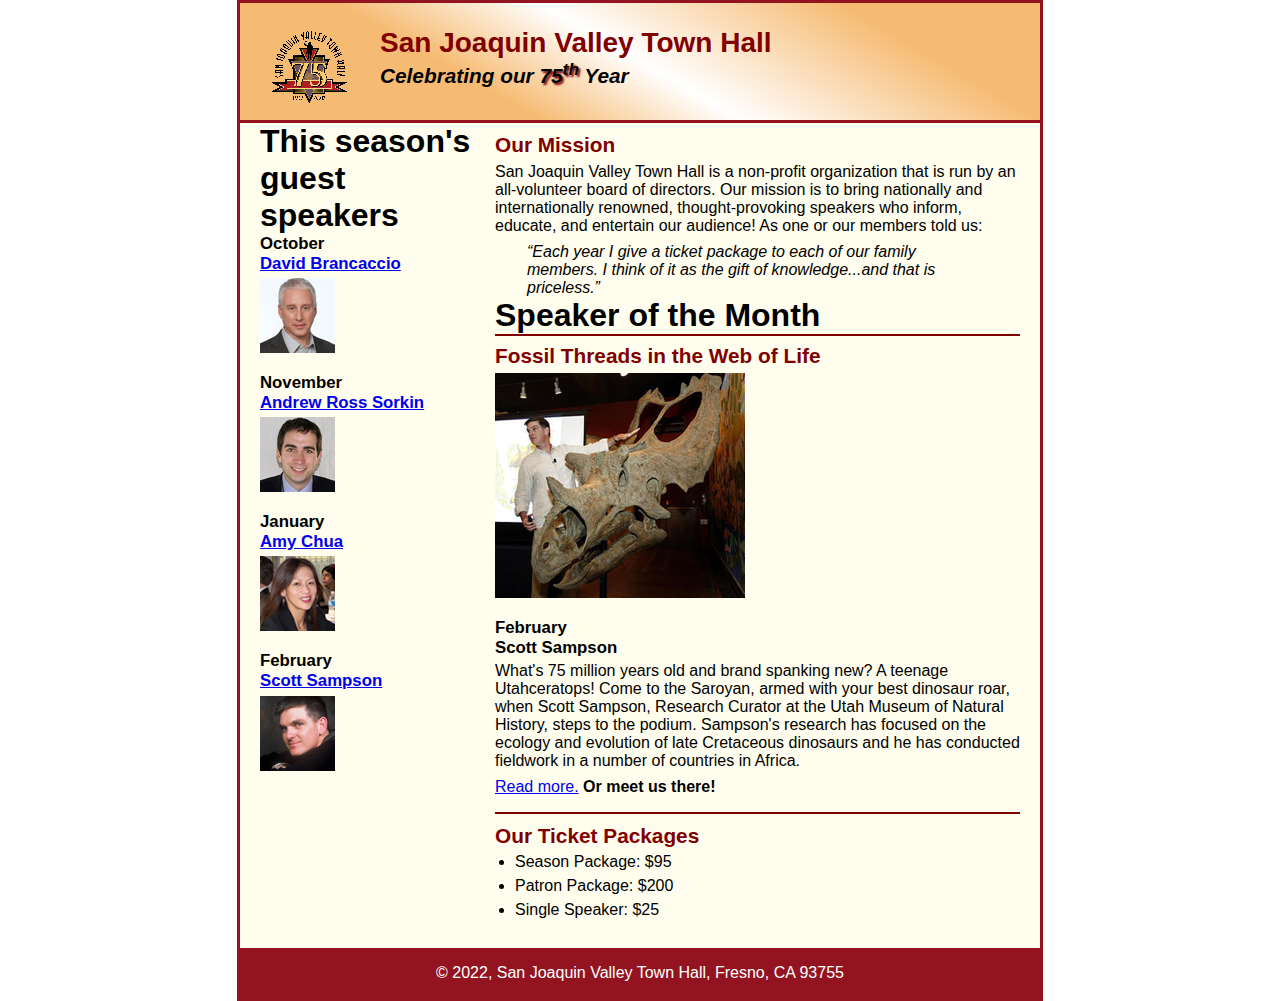
==== c6_index.html @ 20481cfb "Enhance the CSS file so it provides the formatting shown above" ====
<!DOCTYPE html>
<html lang="en">

<head>
	<meta charset="utf-8">
	<title>San Joaquin Valley Town Hall</title>
	<link rel="shortcut icon" href="images/favicon.ico">
	<link rel="stylesheet" href="styles/c6_main.css">
</head>

<body>
	<header>
		<img src="images/town_hall_logo.gif" alt="Town Hall logo" height="80">
		<h2>San Joaquin Valley Town Hall</h2>
		<h3>Celebrating our <span class="shadow">75<sup>th</sup></span> Year</h3>
	</header>
	<main>
		<section>
			<h2>Our Mission</h2>
			<p>San Joaquin Valley Town Hall is a non-profit organization that is run by an 
				all-volunteer board of directors. Our mission is to bring nationally and 
				internationally renowned, thought-provoking speakers who inform, educate, 
				and entertain our audience! As one or our members told us:</p>
			<blockquote>&ldquo;Each year I give a ticket package to each of our family members. 
				I think of it as the gift of knowledge...and that is priceless.&rdquo;</blockquote>
			<h1>Speaker of the Month</h1>
			<article>
				<h2>Fossil Threads in the Web of Life</h2>
				<img src="images/sampson_dinosaur.jpg" alt="Scott Sampson with dinosaur">
				<h3>February<br>
				Scott Sampson</h3>
				<p>What's 75 million years old and brand spanking new? A teenage Utahceratops! 
				Come to the Saroyan, armed with your best dinosaur roar, when Scott Sampson, Research 
				Curator at the Utah Museum of Natural History, steps to the podium. Sampson's research 
				has focused on the ecology and evolution of late Cretaceous dinosaurs and he has conducted 
				fieldwork in a number of countries in Africa.</p>
				<p><a href="speakers/c6_sampson.html">Read more.</a>&nbsp;<b>Or meet us there!</b></p>
			</article>

			<h2>Our Ticket Packages</h2>
			<ul>
				<li>Season Package: $95</li>
				<li>Patron Package: $200</li>
				<li>Single Speaker: $25</li>
			</ul>
		</section>

		<aside>
			<h1>This season's guest speakers</h1>
			<h3>October<br><a href="speakers/brancaccio.html">David Brancaccio</a></h3>
			<img src="images/brancaccio75.jpg" alt="David Brancaccio photo">
			<h3>November<br><a href="speakers/sorkin.html">Andrew Ross Sorkin</a></h3>
			<img src="images/sorkin75.jpg" alt="Andrew Ross Sorkin photo">
			<h3>January<br><a href="speakers/chua.html">Amy Chua</a></h3>
			<img src="images/chua75.jpg" alt="Amy Chua photo">
			<h3>February<br><a href="speakers/c6_sampson.html">Scott Sampson</a></h3>
			<img src="images/sampson75.jpg" alt="Scott Sampson photo">
		</aside>
	</main>
	<footer>
		<p>&copy; 2022, San Joaquin Valley Town Hall, Fresno, CA 93755</p>
	</footer>
</body>
</html>
---- styles/c6_main.css ----
/* the styles for the elements */
* {
	margin: 0;
	padding: 0;
}
html {
	background-color: white;
}
body {
	font-family: Arial, Helvetica, sans-serif;
    font-size: 100%;
    width: 800px;
    margin: 0 auto;
    border: 3px solid #931420;
    background-color: #fffded;
}
a:focus, a:hover {
	font-style: italic;
}
/* the styles for the header */
header {
	padding: 1.5em 0 2em 0;
	border-bottom: 3px solid #931420;
	background-image: -moz-linear-gradient(
	    30deg, #f6bb73 0%, #f6bb73 30%, white 50%, #f6bb73 80%, #f6bb73 100%);
	background-image: -webkit-linear-gradient(
	    30deg, #f6bb73 0%, #f6bb73 30%, white 50%, #f6bb73 80%, #f6bb73 100%);
	background-image: -o-linear-gradient(
	    30deg, #f6bb73 0%, #f6bb73 30%, white 50%, #f6bb73 80%, #f6bb73 100%);
	background-image: linear-gradient(
	    30deg, #f6bb73 0%, #f6bb73 30%, white 50%, #f6bb73 80%, #f6bb73 100%);
}
header h2 {
	font-size: 175%;
	color: #800000;
}
header h3 {
	font-size: 130%;
	font-style: italic;
}
header img {
	float: left;
	padding: 0 30px;
}
.shadow {
	text-shadow: 2px 2px 2px #800000;
}
/* the styles for the main content */
/*
main {
	clear: left;
}
main {
	padding: 0 30px;
}*/

main h2 {
	color: #800000;
	font-size: 130%;
	padding: .5em 0 .25em 0;
}
main h3 {
	font-size: 105%;
	padding-bottom: .25em;
}
main img {
	padding-bottom: 1em;
}
main p {
	padding-bottom: .5em;
}
main blockquote {
	padding: 0 2em;
	font-style: italic;
}
main ul {
	padding: 0 0 .25em 1.25em;
}
main li {
	padding-bottom: .35em;
}

/* the styles for the section */
section {
	width: 525px;
	float: right;
	padding-left: 20px;
	padding-right: 20px;
	padding-bottom: 20px;
}
/* the styles for the article */
article {
	padding: .5em 0;
	border-top: 2px solid #800000;
	border-bottom: 2px solid #800000;
}
article h2 {
	padding-top: 0;
}
article h3 {
	font-size: 105%;
	padding-bottom: .25em;
}

/* the styles for the aside */
aside {
	width: 215px;
	float: right;
	padding-left: 20px;
	padding-bottom: 20px;
}

aside h3 {
	font-size: 105%;
	padding-bottom: .25em;
}
aside img {
	padding-bottom: 1em;
}

/* the styles for the footer */
footer {
	background-color: #931420;
	clear: right;
}
footer p {
	text-align: center;
	color: white;
	padding: 1em 0;
}
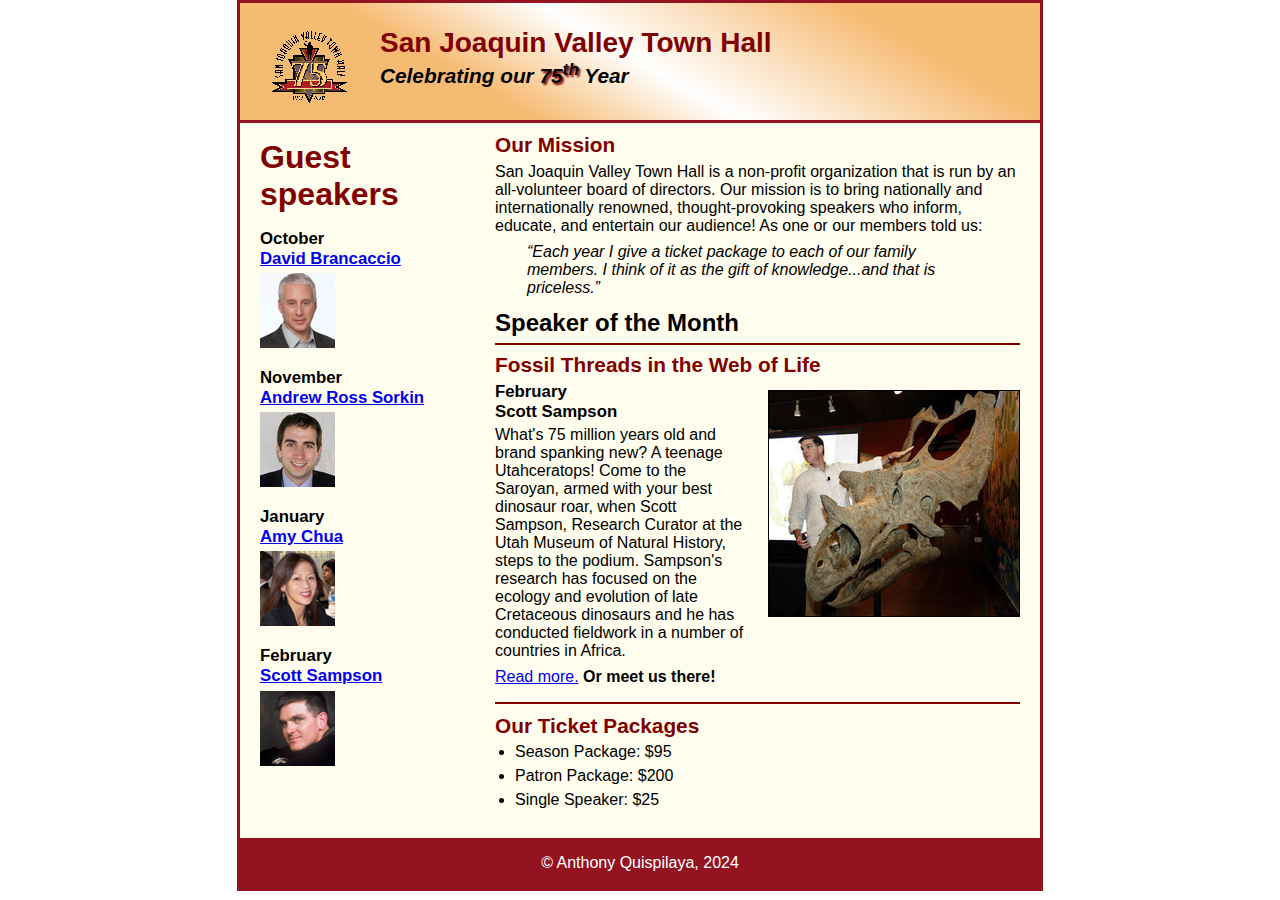
==== commit ed9c3427: "Fixes" ====
--- a/c6_index.html
+++ b/c6_index.html
@@ -46,7 +46,7 @@
 		</section>
 
 		<aside>
-			<h1>This season's guest speakers</h1>
+			<h1>Guest speakers</h1>
 			<h3>October<br><a href="speakers/brancaccio.html">David Brancaccio</a></h3>
 			<img src="images/brancaccio75.jpg" alt="David Brancaccio photo">
 			<h3>November<br><a href="speakers/sorkin.html">Andrew Ross Sorkin</a></h3>
@@ -58,7 +58,7 @@
 		</aside>
 	</main>
 	<footer>
-		<p>&copy; 2022, San Joaquin Valley Town Hall, Fresno, CA 93755</p>
+		<p>&copy; Anthony Quispilaya, 2024</p>
 	</footer>
 </body>
 </html>
--- a/styles/c6_main.css
+++ b/styles/c6_main.css
@@ -88,6 +88,12 @@
 	padding-right: 20px;
 	padding-bottom: 20px;
 }
+section h1 {
+	font-size: 150%;
+	padding-top: .5em;
+	padding-bottom: .25em;
+	margin: 0;
+}
 /* the styles for the article */
 article {
 	padding: .5em 0;
@@ -101,7 +107,12 @@
 	font-size: 105%;
 	padding-bottom: .25em;
 }
-
+article img {
+	float: right;
+	border: 1px solid black;
+	padding-bottom: 0;
+	margin: .5em 0 .5em 1em;
+}
 /* the styles for the aside */
 aside {
 	width: 215px;
@@ -109,7 +120,10 @@
 	padding-left: 20px;
 	padding-bottom: 20px;
 }
-
+aside h1 {
+	color: #800000;
+	margin: .5em 0 .5em;
+}
 aside h3 {
 	font-size: 105%;
 	padding-bottom: .25em;
